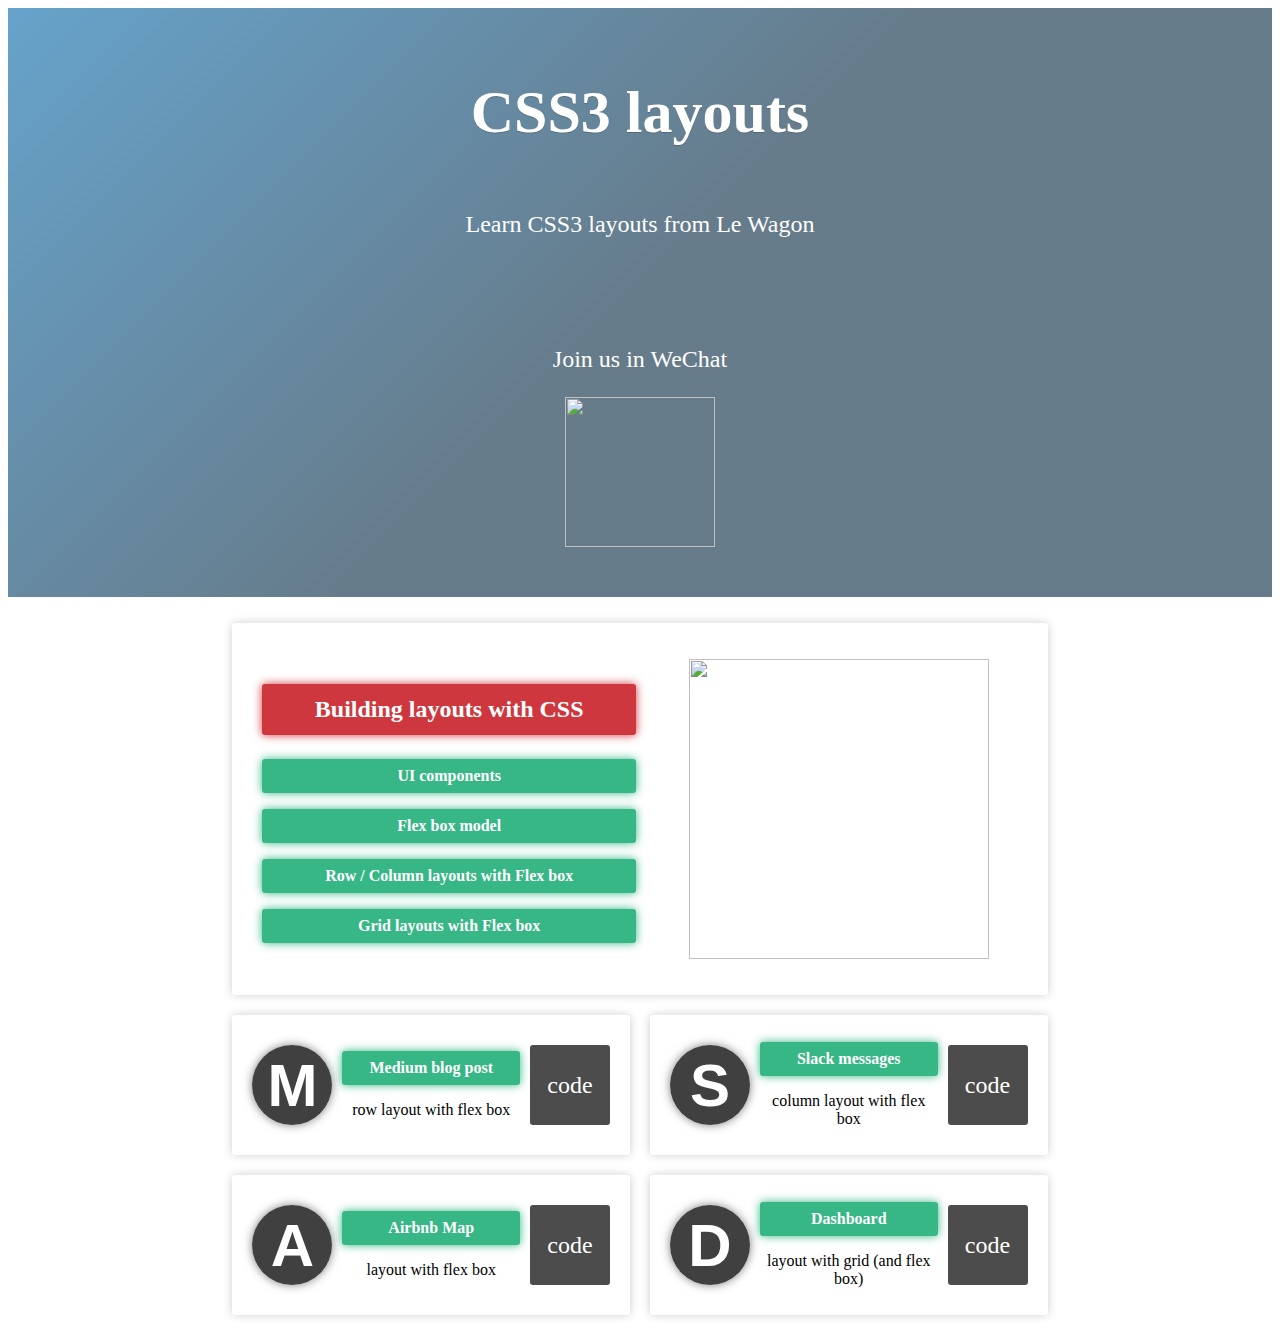
==== index.html @ 58075060 "finished" ====
<html>
  <head>
    <link rel="stylesheet" href="style.css">
  </head>
  <body>
    <div class="banner" style="background-image: linear-gradient(-225deg, rgba(0,101,168,0.6) 0%, rgba(0,36,61,0.6) 50%), url('images/background.jpg');">
        <div class="banner-content">
          <h1>CSS3 layouts</h1>
          <p>Learn CSS3 layouts from Le Wagon</p>
        </div>
        <div class="banner-content">
          <p>Join us in WeChat</p>
          <img class="qrcode" src="images/QRCodeLeWagon.gif" width="150px;"/>
        </div>
      </div>
    <div class="body">
      <div class="container">
        <div class="grid">
          <div class="grid-card group">
            <div class="card-content">
              <a href="#"><h3 class="red-btn">Building layouts with CSS</h3></a>
              <p class="btn">UI components</p>
              <p class="btn">Flex box model</p>
              <p class="btn">Row / Column layouts with Flex box</p>
              <p class="btn">Grid layouts with Flex box</p>
            </div>
            <div class="card-content join">
              <p><img class="group-img" src="images/group.png" alt=""></p>
            </div>
          </div>
          <div class="grid-card a">
            <div class="grid-img">M</div>
            <div class="card-content">
              <a href="medium_post/post.html"><h3 class="btn">Medium blog post</h3></a>
              <p>row layout with flex box</p>
            </div>
            <div class="grid-code">
              <a href="">code</a>
            </div>
          </div>
          <div class="grid-card b">
            <div class="grid-img">S</div>
            <div class="card-content">
              <a href="messages/messages.html"><h3 class="btn">Slack messages</h3></a>
              <p>column layout with flex box</p>
            </div>
            <div class="grid-code">
              <a href="">code</a>
            </div>
          </div>
          <div class="grid-card c">
            <div class="grid-img">
              A
            </div>
            <div class="card-content">
              <a href="airbnb/map.html"><h3 class="btn">Airbnb Map</h3></a>
              <p>layout with flex box</p>
            </div>
            <div class="grid-code">
              <a href="">code</a>
            </div>
          </div>
          <div class="grid-card d">
            <div class="grid-img">
              D
            </div>
            <div class="card-content">
              <a href="dashboard/dashboard.html"><h3 class="btn">Dashboard</h3></a>
              <p>layout with grid (and flex box)</p>
            </div>
            <div class="grid-code">
              <a href="">code</a>
            </div>
          </div>
        </div>
      </div>
    </div>
  </body>
</html>
---- style.css ----
.body {
  display: flex;
  flex-direction: column;
  align-items: center;
}
@media(max-width: 992px) { 
  .container {
    width: 700px;
  }
}
@media(max-width: 768px) { 
  .container {
    width: 500px;
  }
}
@media(max-width: 480px) { 
  .container {
    width: 350px;
  }
}
.container {
  display: flex;
  align-items: center;
  margin-top: 16px;
}
.banner {
  color: white;
  text-align: center;
  /* if you have a 70px navbar => height: calc(100vh - 70px); */
  background-size: cover !important;
  display: flex;
  flex-direction: column;
  align-items: center;
  justify-content: center;
}
.banner-content {
  color: white;
  text-align: center;
  display: flex;
  flex-direction: column;
  align-items: center;
  justify-content: center;
  padding: 30px;
}
.banner h1 {
  font-size: 60px;
  font-weight: bold;
  text-shadow: 0px 1px rgba(0, 0, 0, 0.2);
}
.banner p {
  font-size: 24px;
  font-weight: 400;
  color: rgb(255, 255, 255);
  /*opacity: 0.6;*/
}

.qrcode {
  margin: auto;
  z-index: 100;
  margin-bottom: 20px;
}

.qrcode:hover {
  transition: all 200ms ease-in;
  transform: scale(4.5);
  margin: 240px;
}
.grid {
  display: grid;
  grid-template-rows: 1fr 160px 160px;
  grid-template-columns: 50% 50%;
}
.grid-card {
  background-color: : white;
  box-shadow: 0 0 10px rgba(0,0,0,0.2);
  padding: 10 20 10 20px;
  margin: 10px;
  text-align: center;
  display: flex;
  align-items: center;
  justify-content: space-between;
  border-radius: 3px;
}
.grid-card:hover {
  background-color: rgba(0,0,0,0.05);
  box-shadow: 0 0 10px rgba(0,0,0,0.2);
  padding: 10 20 10 20px;
  margin: 10px;
  text-align: center;
  display: flex;
  justify-content: space-between;
  align-items: center;
  border-radius: 3px;
}
.card-content a {
  text-decoration: none;
}
.card-content {
  margin: 10px;
  flex-grow: 1;
}
.group {
  grid-row: 1 / span 1;
  grid-column: 1 / span 2;
}
.a {
  grid-row: 2 / span 1;
  grid-column: 1 / span 1;
}
.b {
  grid-row: 2 / span 1;
  grid-column: 2 / span 1;
}
.c {
  grid-row: 3 / span 1;
  grid-column: 1 / span 1;
}
.d {
  grid-row: 3 / span 1;
  grid-column: 2 / span 1;
}
.btn {
  display: flex;
  justify-content: space-around;
  padding: 8px;
  background-color: #37B686;
  border-radius: 3px;
  box-shadow: 0 0 10px #37B686;
  font-size: 16px;
  font-weight: 600;
  color: white;
}
.btn:hover {
  display: flex;
  justify-content: space-around;
  padding: 8px;
  background-color: RGBA(206, 55, 61, 1.00);
  border-radius: 3px;
  box-shadow: 0 0 10px RGBA(206, 55, 61, 1.00);
  font-size: 16px;
  font-weight: 600;
  color: white;
}
.grid-img {
  font-family: Helvetica, sans-serif;
  display: flex;
  justify-content: space-around;
  align-items: center;
  font-size: 60px;
  font-weight: 700;
  min-width: 80px;
  min-height: 80px;
  border-radius: 50%;
  color: white;
  background-color: rgba(0,0,0,0.75);
  box-shadow: 0 0 10px rgba(0,0,0,0.5);
  flex: 0 0 20%;
}
.grid-img:hover {
  display: flex;
  justify-content: space-around;
  align-items: center;
  font-size: 60px;
  font-weight: 700;
  width: 80px;
  height: 80px;
  border-radius: 50%;
  color: white;
  background-color: RGBA(206, 55, 61, 1.00);
  box-shadow: 0 0 10px RGBA(206, 55, 61, 1.00);
  flex: 0 0 20%;
}
.red-btn {
  display: flex;
  justify-content: space-around;
  padding: 12 24 12 24px;
  background-color: RGBA(206, 55, 61, 1.00);
  border-radius: 3px;
  box-shadow: 0 0 10px RGBA(206, 55, 61, 1.00);
  font-size: 24px;
  font-weight: 700;
  color: white;
}
.join {
  display: flex;
  flex-direction: column;
  margin-left: 15px;
}
.group-img {
  height: 300px;
}
.group-img:hover {
  transition: all 200ms ease-in;
  transform: scale(4.2);
  margin: 100px;
}
.grid-code {
  display: flex;
  flex-direction: column;
  align-items: center;
  justify-content: space-around;
  min-width: 80px;
  min-height: 80px;
  background-color: rgba(0,0,0,0.7);
  border-radius: 3px;
  flex: 0 0 20%;
}
.grid-code:hover {
  display: flex;
  flex-direction: column;
  align-items: center;
  justify-content: space-around;
  min-width: 80px;
  min-height: 80px;
  background-color: #37B686;
  border-radius: 3px;
  flex: 0 0 20%;
}
.grid-code a {
  text-decoration: none;
  color: white;
  font-weight: 400;
  font-size: 24px;
}
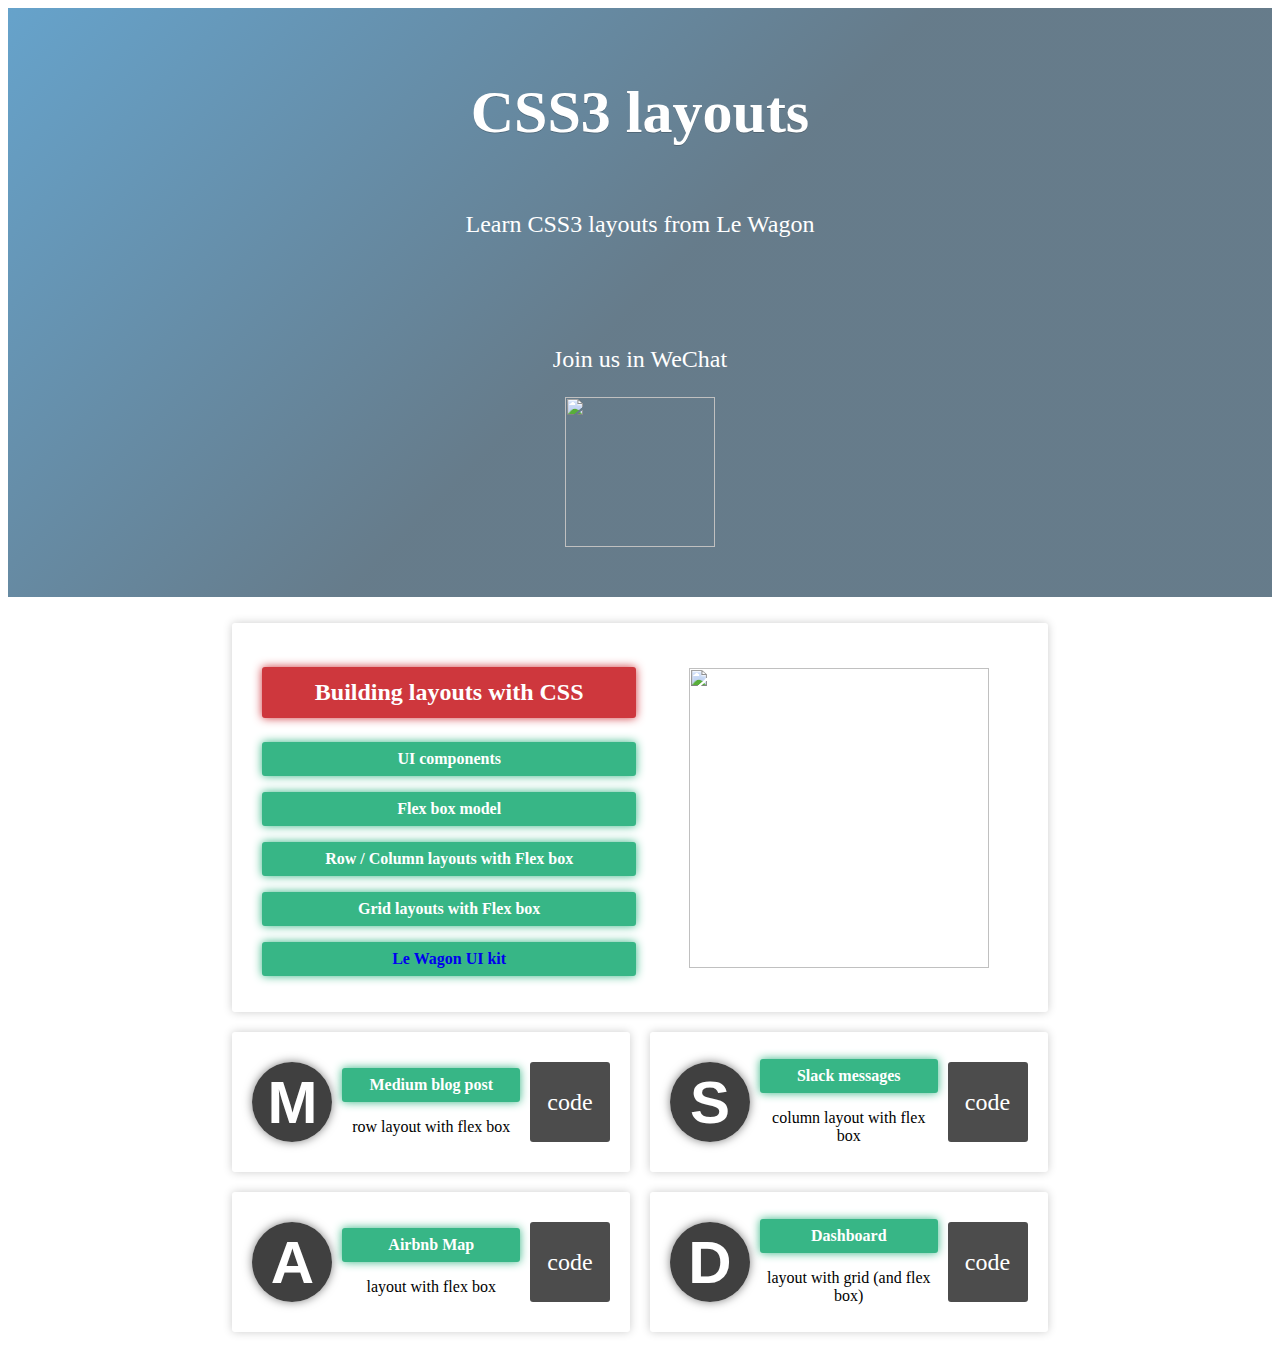
==== commit 6b30f5a5: "ui kit" ====
--- a/index.html
+++ b/index.html
@@ -23,9 +23,10 @@
               <p class="btn">Flex box model</p>
               <p class="btn">Row / Column layouts with Flex box</p>
               <p class="btn">Grid layouts with Flex box</p>
+              <p class="btn"><a href="http://lewagon.github.io/ui-components/" target="_blank">Le Wagon UI kit</a></p>
             </div>
             <div class="card-content join">
-              <p><img class="group-img" src="images/group.png" alt=""></p>
+              <p><img class="group-img" src="https://nakedhub-1256477841.cos.ap-shanghai.myqcloud.com/group.png" alt=""></p>
             </div>
           </div>
           <div class="grid-card a">
@@ -35,7 +36,7 @@
               <p>row layout with flex box</p>
             </div>
             <div class="grid-code">
-              <a href="">code</a>
+              <a href="https://github.com/xiaohupei/css3-layouts/tree/gh-pages/medium_post" target="_blank">code</a>
             </div>
           </div>
           <div class="grid-card b">
@@ -45,7 +46,7 @@
               <p>column layout with flex box</p>
             </div>
             <div class="grid-code">
-              <a href="">code</a>
+              <a href="https://github.com/xiaohupei/css3-layouts/tree/gh-pages/messages" target="_blank">code</a>
             </div>
           </div>
           <div class="grid-card c">
@@ -57,7 +58,7 @@
               <p>layout with flex box</p>
             </div>
             <div class="grid-code">
-              <a href="">code</a>
+              <a href="https://github.com/xiaohupei/css3-layouts/tree/gh-pages/airbnb" target="_blank">code</a>
             </div>
           </div>
           <div class="grid-card d">
@@ -69,7 +70,7 @@
               <p>layout with grid (and flex box)</p>
             </div>
             <div class="grid-code">
-              <a href="">code</a>
+              <a href="https://github.com/xiaohupei/css3-layouts/tree/gh-pages/dashboard" target="_blank">code</a>
             </div>
           </div>
         </div>
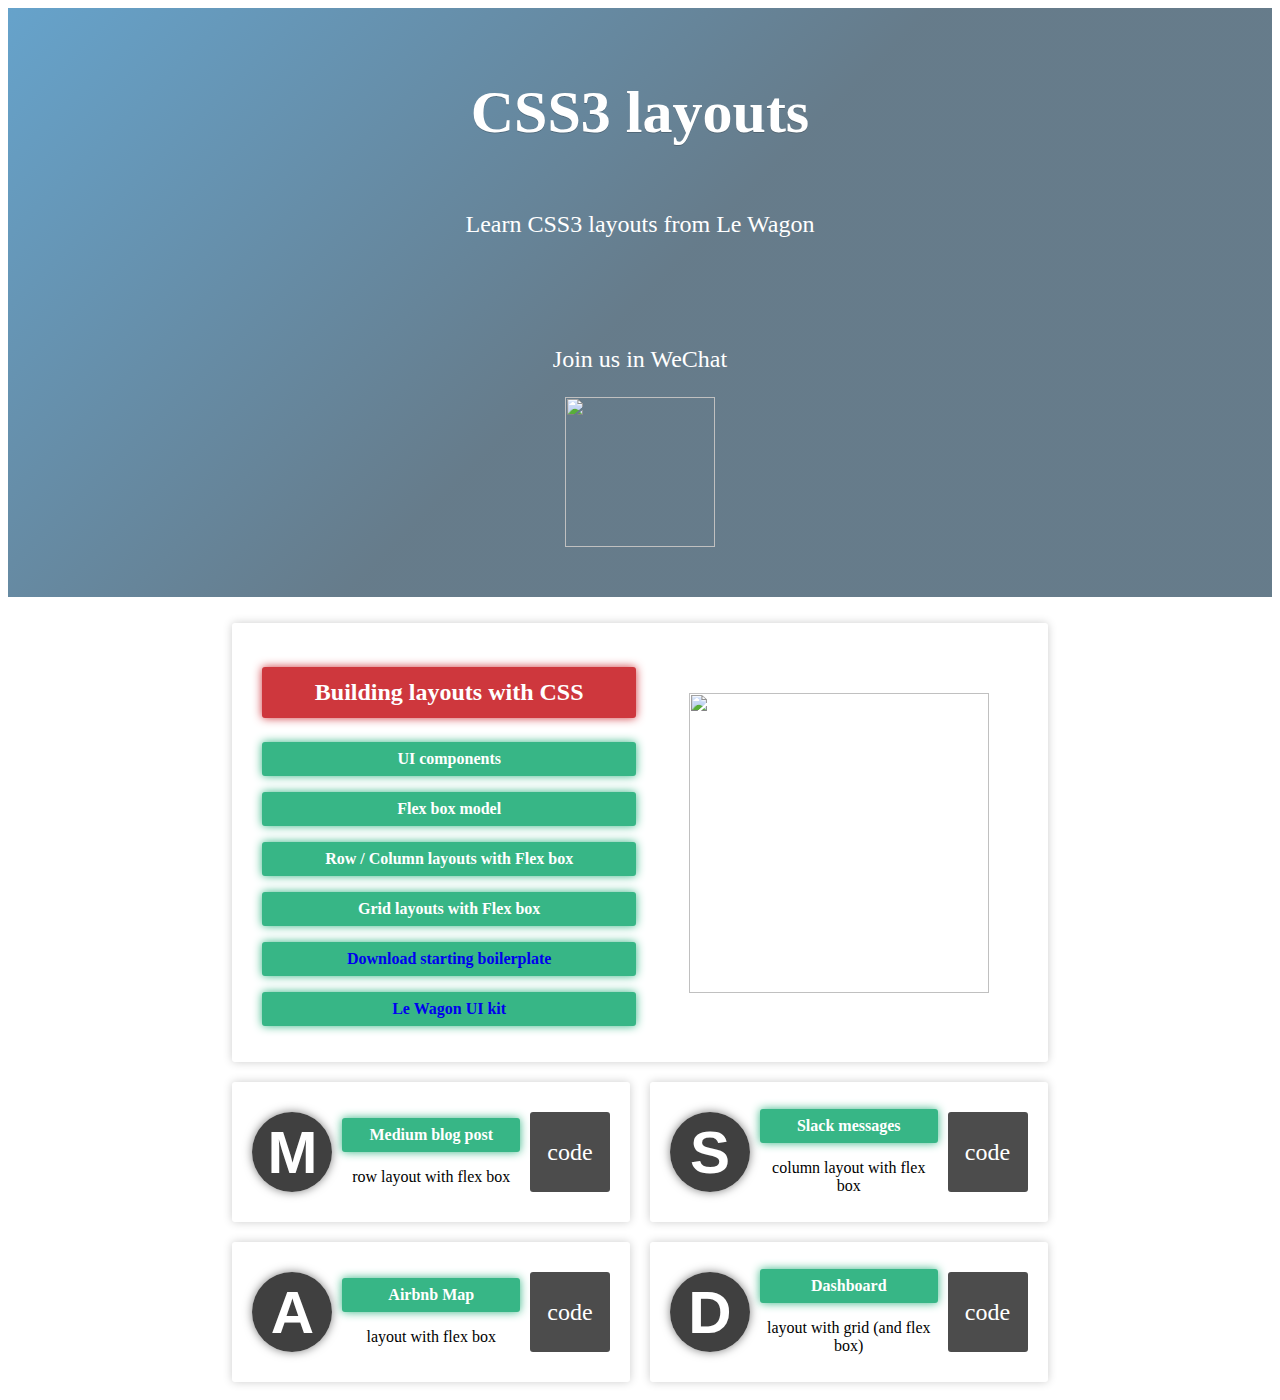
==== commit 5b03ab8e: "start point" ====
--- a/index.html
+++ b/index.html
@@ -23,6 +23,7 @@
               <p class="btn">Flex box model</p>
               <p class="btn">Row / Column layouts with Flex box</p>
               <p class="btn">Grid layouts with Flex box</p>
+              <p class="btn"><a href="https://github.com/lewagon/layouts-101" target="_blank">Download starting boilerplate</a></p>
               <p class="btn"><a href="http://lewagon.github.io/ui-components/" target="_blank">Le Wagon UI kit</a></p>
             </div>
             <div class="card-content join">
